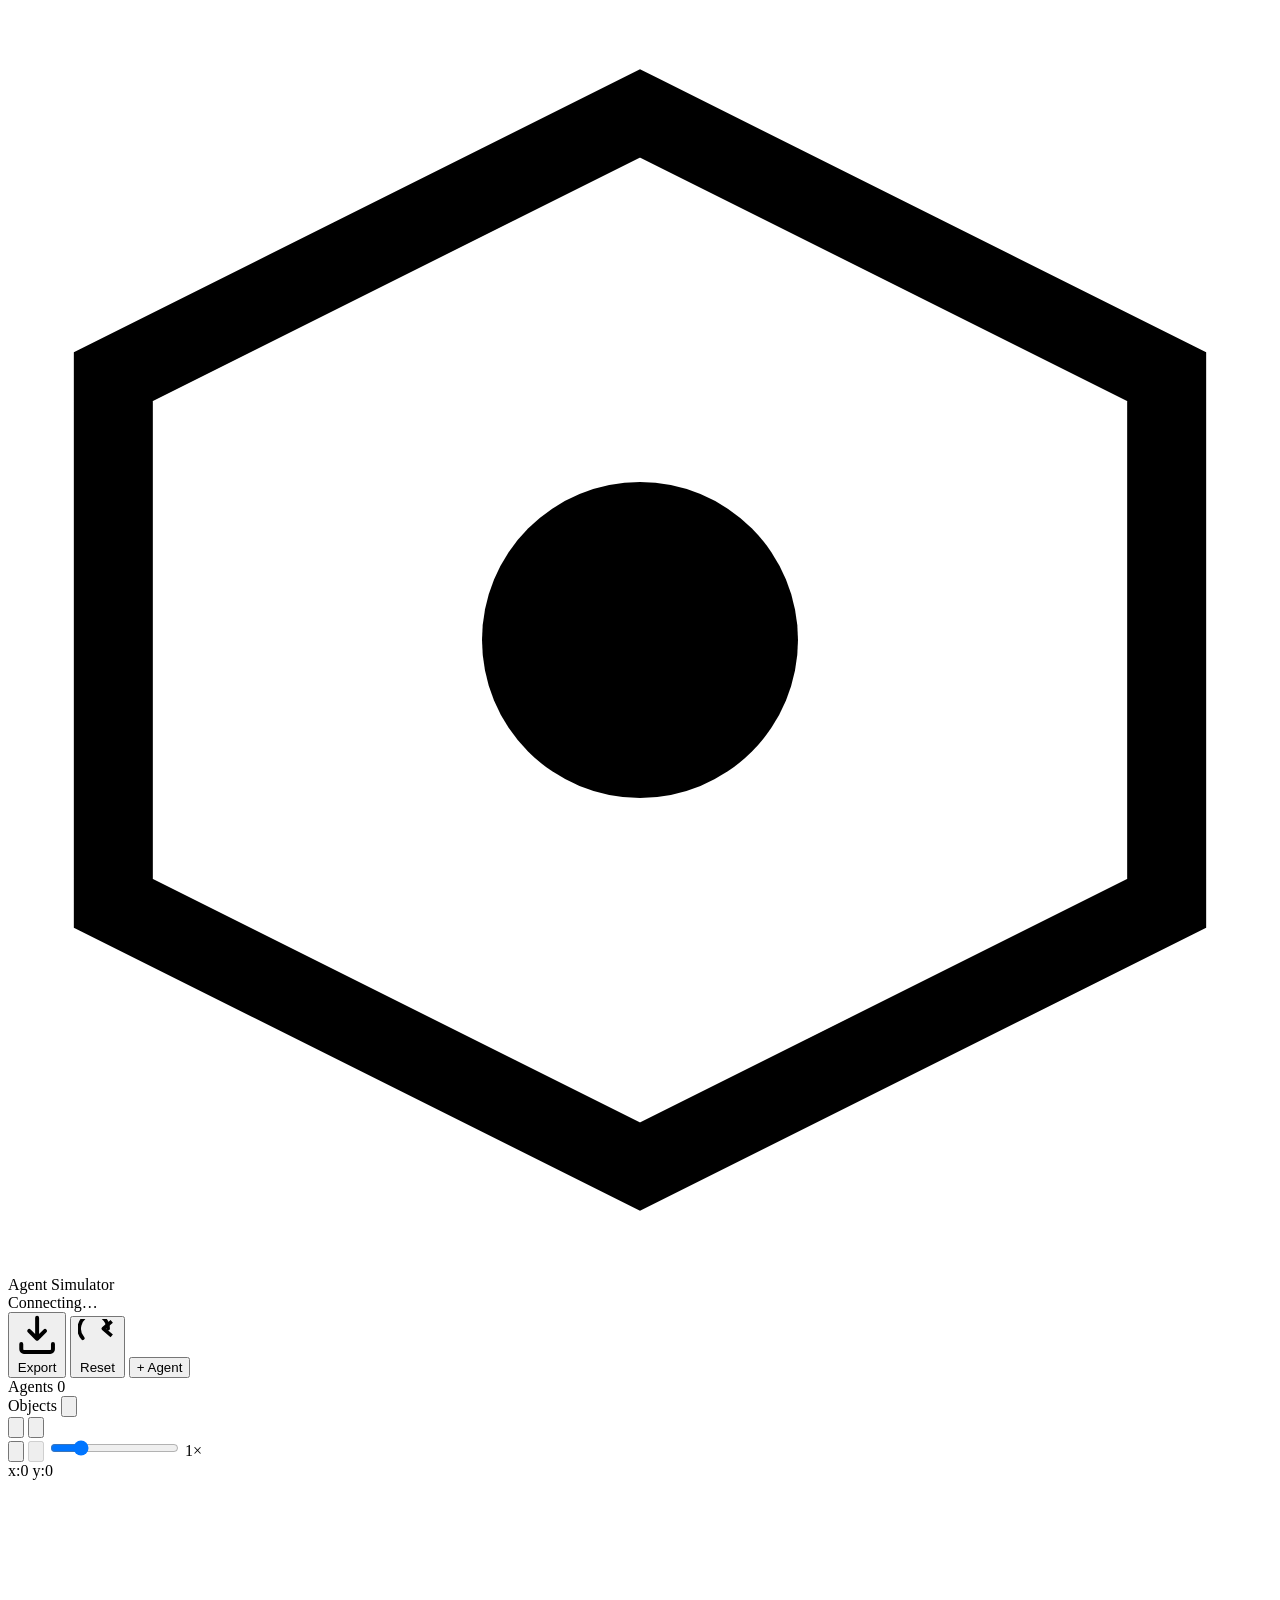
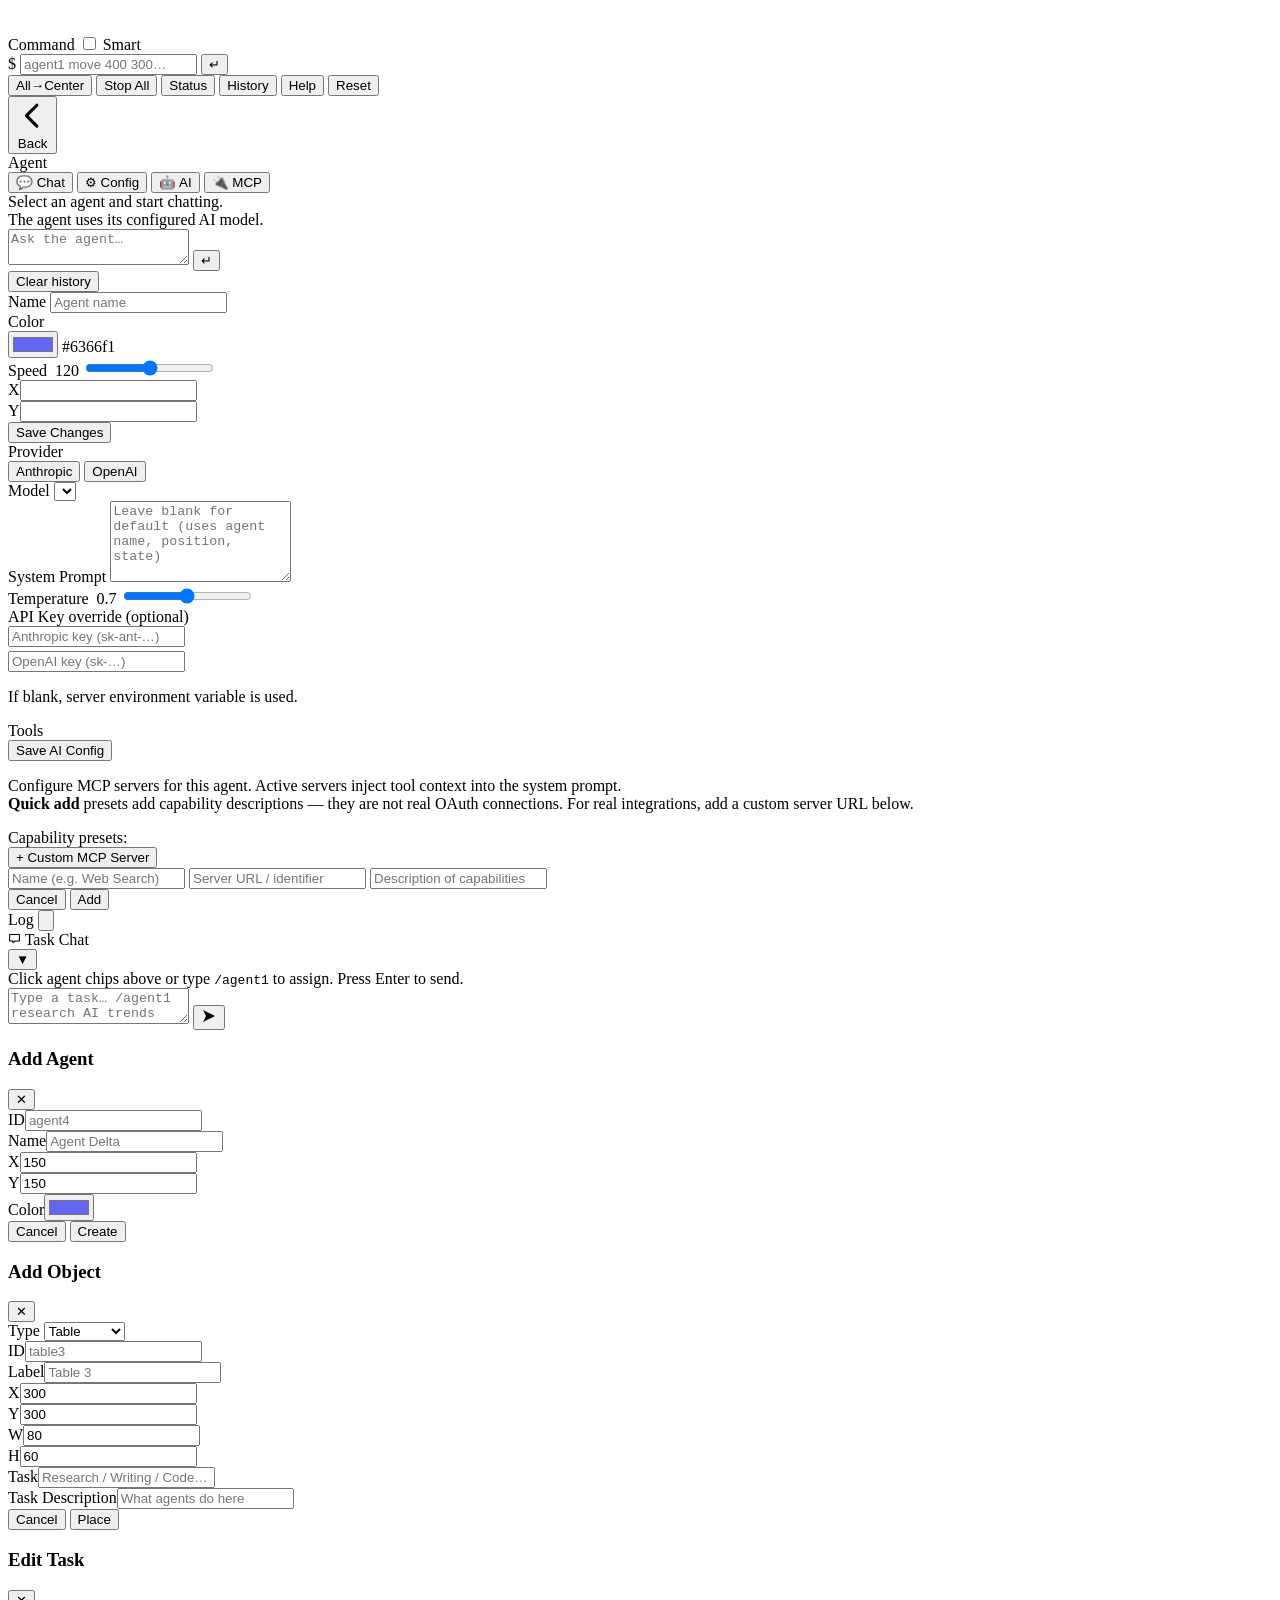
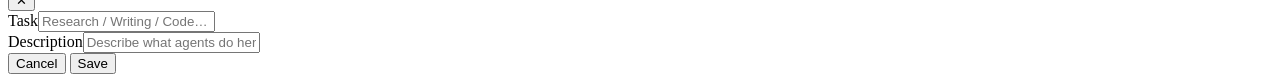
==== frontend/index.html @ c1dd329c "update project" ====
<!DOCTYPE html>
<html lang="en">
<head>
<meta charset="UTF-8"/>
<meta name="viewport" content="width=device-width, initial-scale=1.0"/>
<title>Agent Simulator</title>
<link rel="icon" href="data:image/svg+xml,<svg xmlns='http://www.w3.org/2000/svg' viewBox='0 0 24 24'><polygon points='12,2 22,7 22,17 12,22 2,17 2,7' stroke='%236366f1' stroke-width='1.5' fill='%230f1117'/><circle cx='12' cy='12' r='3' fill='%236366f1'/></svg>"/>
<link rel="stylesheet" href="/static/styles.css"/>
</head>
<body>
<div class="app">

  <!-- ═══ HEADER ════════════════════════════════════════════════════ -->
  <header class="header">
    <div class="header-left">
      <div class="logo">
        <svg class="logo-icon" viewBox="0 0 24 24" fill="none">
          <polygon points="12,2 22,7 22,17 12,22 2,17 2,7" stroke="currentColor" stroke-width="1.5"/>
          <circle cx="12" cy="12" r="3" fill="currentColor"/>
        </svg>
        <span>Agent Simulator</span>
      </div>
      <div class="conn-badge">
        <span class="conn-dot" id="connDot"></span>
        <span id="connLabel">Connecting…</span>
      </div>
    </div>
    <div class="header-right">
      <button class="hdr-btn" onclick="App.exportHistory()">
        <svg viewBox="0 0 16 16"><path d="M8 1v8M5 6l3 3 3-3M2 11v2a1 1 0 001 1h10a1 1 0 001-1v-2" stroke="currentColor" stroke-width="1.5" stroke-linecap="round" stroke-linejoin="round" fill="none"/></svg>
        Export
      </button>
      <button class="hdr-btn" onclick="App.resetScene()">
        <svg viewBox="0 0 16 16"><path d="M2 8a6 6 0 1110.5-4" stroke="currentColor" stroke-width="1.5" stroke-linecap="round" fill="none"/><polyline points="14,1 10.5,4 14,7" stroke="currentColor" stroke-width="1.5" stroke-linejoin="round" fill="none"/></svg>
        Reset
      </button>
      <button class="hdr-btn primary" onclick="UI.openModal('addAgentModal')">+ Agent</button>
    </div>
  </header>

  <!-- ═══ BODY ═══════════════════════════════════════════════════════ -->
  <div class="body">

    <!-- ─── LEFT SIDEBAR ──────────────────────────────────────────── -->
    <aside class="sidebar sidebar-left">

      <div class="panel">
        <div class="panel-hdr">
          <span class="panel-title">Agents</span>
          <span class="badge" id="agentCount">0</span>
        </div>
        <div class="agent-list" id="agentList"></div>
      </div>

      <div class="panel">
        <div class="panel-hdr">
          <span class="panel-title">Objects</span>
          <button class="icon-btn" onclick="UI.openModal('addObjModal')" title="Add object">
            <svg viewBox="0 0 16 16"><path d="M8 2v12M2 8h12" stroke="currentColor" stroke-width="1.5" stroke-linecap="round"/></svg>
          </button>
        </div>
        <div class="object-list" id="objectList"></div>
      </div>

    </aside>

    <!-- ─── CANVAS ────────────────────────────────────────────────── -->
    <section class="canvas-section">
      <div class="canvas-toolbar">
        <div class="tool-group" id="toolGroup">
          <button class="tool-btn active" data-tool="select" title="Select / click-to-move">
            <svg viewBox="0 0 16 16"><path d="M3 2l10 5.5-5 1.5-2 5z" stroke="currentColor" stroke-width="1.2" fill="none" stroke-linejoin="round"/></svg>
          </button>
          <button class="tool-btn" data-tool="drag" title="Drag objects">
            <svg viewBox="0 0 16 16"><path d="M8 2v3M8 11v3M2 8h3M11 8h3" stroke="currentColor" stroke-width="1.3" stroke-linecap="round"/></svg>
          </button>
        </div>
        <div class="playback-group">
          <button class="tool-btn" id="recBtn" onclick="Rec.toggleRecord()" title="Record">
            <svg viewBox="0 0 16 16"><circle cx="8" cy="8" r="4" fill="currentColor"/></svg>
          </button>
          <button class="tool-btn" id="playBtn" onclick="Rec.togglePlay()" title="Replay" disabled>
            <svg viewBox="0 0 16 16"><polygon points="4,2 13,8 4,14" fill="currentColor"/></svg>
          </button>
          <input class="speed-range" id="speedRange" type="range" min="0.25" max="4" step="0.25" value="1" oninput="Rec.setSpeed(this.value)"/>
          <span class="speed-val" id="speedVal">1×</span>
        </div>
        <div class="canvas-coord" id="canvasCoord">x:0 y:0</div>
      </div>
      <div class="canvas-wrap" id="canvasWrap">
        <canvas id="scene"></canvas>
      </div>
    </section>

    <!-- ─── RIGHT SIDEBAR ─────────────────────────────────────────── -->
    <aside class="sidebar sidebar-right" id="rightSidebar">

      <!-- Command panel (default) -->
      <div id="cmdPanelWrap">
        <div class="panel cmd-panel">
          <div class="panel-hdr">
            <span class="panel-title">Command</span>
            <label class="smart-toggle" title="AI natural language mode">
              <input type="checkbox" id="smartToggle"/>
              <span class="smart-slider"></span>
              <span class="smart-label">Smart</span>
            </label>
          </div>
          <div class="cmd-input-wrap">
            <span class="cmd-prompt">$</span>
            <input id="cmdInput" type="text" spellcheck="false" autocomplete="off"
                   placeholder="agent1 move 400 300…"/>
            <button class="cmd-run" id="cmdRunBtn" onclick="App.execCmd()">↵</button>
          </div>
          <div class="quick-grid">
            <button class="q-btn" onclick="UI.fill('all move 400 300')">All→Center</button>
            <button class="q-btn" onclick="UI.fill('all stop')">Stop All</button>
            <button class="q-btn" onclick="UI.fill('status')">Status</button>
            <button class="q-btn" onclick="UI.fill('history')">History</button>
            <button class="q-btn" onclick="UI.fill('help')">Help</button>
            <button class="q-btn" onclick="UI.fill('reset')">Reset</button>
          </div>
        </div>
      </div>

      <!-- Agent panel (shown when agent selected) -->
      <div class="agent-panel hidden" id="agentPanel">
        <!-- Panel header -->
        <div class="ap-hdr">
          <button class="ap-back" onclick="AP.close()">
            <svg viewBox="0 0 16 16"><path d="M10 3L5 8l5 5" stroke="currentColor" stroke-width="1.5" stroke-linecap="round" stroke-linejoin="round" fill="none"/></svg>
            Back
          </button>
          <div class="ap-identity">
            <span class="ap-dot" id="apDot"></span>
            <div>
              <div class="ap-name" id="apName">Agent</div>
              <div class="ap-id"   id="apId"></div>
            </div>
          </div>
        </div>

        <!-- Tabs -->
        <nav class="ap-tabs">
          <button class="ap-tab active" data-tab="chat">💬 Chat</button>
          <button class="ap-tab" data-tab="config">⚙ Config</button>
          <button class="ap-tab" data-tab="ai">🤖 AI</button>
          <button class="ap-tab" data-tab="mcp">🔌 MCP</button>
        </nav>

        <!-- ── Chat pane ── -->
        <div class="ap-pane" id="ap-chat">
          <div class="chat-msgs" id="chatMsgs">
            <div class="chat-welcome">
              Select an agent and start chatting.<br/>
              The agent uses its configured AI model.
            </div>
          </div>
          <div class="chat-bar">
            <textarea id="chatIn" rows="2" placeholder="Ask the agent…"></textarea>
            <button class="chat-send" id="chatSendBtn" onclick="AP.sendChat()">↵</button>
          </div>
          <button class="chat-clear-btn" onclick="AP.clearChat()">Clear history</button>
        </div>

        <!-- ── Config pane ── -->
        <div class="ap-pane hidden" id="ap-config">
          <div class="pane-scroll">
            <div class="cfg-field">
              <label>Name</label>
              <input id="cfgName" type="text" placeholder="Agent name"/>
            </div>
            <div class="cfg-field">
              <label>Color</label>
              <div class="color-row">
                <input id="cfgColor" type="color" value="#6366f1"/>
                <span id="cfgColorVal" class="color-val">#6366f1</span>
              </div>
            </div>
            <div class="cfg-field">
              <label>Speed &nbsp;<span class="cfg-val" id="cfgSpeedVal">120</span></label>
              <input id="cfgSpeed" type="range" min="20" max="400" step="10"
                     oninput="document.getElementById('cfgSpeedVal').textContent=this.value"/>
            </div>
            <div class="cfg-field-row">
              <div class="cfg-field"><label>X</label><input id="cfgX" type="number"/></div>
              <div class="cfg-field"><label>Y</label><input id="cfgY" type="number"/></div>
            </div>
            <button class="save-btn" onclick="AP.saveConfig()">Save Changes</button>
          </div>
        </div>

        <!-- ── AI pane ── -->
        <div class="ap-pane hidden" id="ap-ai">
          <div class="pane-scroll">
            <div class="cfg-field">
              <label>Provider</label>
              <div class="provider-btns" id="providerBtns">
                <button class="prov-btn active" data-p="claude" onclick="AP.setProvider('claude')">Anthropic</button>
                <button class="prov-btn" data-p="openai" onclick="AP.setProvider('openai')">OpenAI</button>
              </div>
            </div>
            <div class="cfg-field">
              <label>Model</label>
              <select id="aiModelSel" class="full-select"></select>
            </div>
            <div class="cfg-field">
              <label>System Prompt</label>
              <textarea id="aiSysPrompt" rows="5"
                        placeholder="Leave blank for default (uses agent name, position, state)"></textarea>
            </div>
            <div class="cfg-field">
              <label>Temperature &nbsp;<span class="cfg-val" id="aiTempVal">0.7</span></label>
              <input id="aiTemp" type="range" min="0" max="1" step="0.05"
                     oninput="document.getElementById('aiTempVal').textContent=parseFloat(this.value).toFixed(2)"/>
            </div>
            <div class="cfg-field">
              <label>API Key override <span class="label-hint">(optional)</span></label>
              <div class="key-row">
                <input id="aiKeyClaude" type="password" placeholder="Anthropic key (sk-ant-…)"/>
              </div>
              <div class="key-row" style="margin-top:4px">
                <input id="aiKeyOpenai" type="password" placeholder="OpenAI key (sk-…)"/>
              </div>
              <p class="field-hint">If blank, server environment variable is used.</p>
            </div>
            <div class="cfg-field">
              <label>Tools</label>
              <div class="tools-list" id="aiToolsList"></div>
            </div>
            <button class="save-btn" onclick="AP.saveAI()">Save AI Config</button>
          </div>
        </div>

        <!-- ── MCP pane ── -->
        <div class="ap-pane hidden" id="ap-mcp">
          <div class="pane-scroll">
            <p class="mcp-desc">
              Configure MCP servers for this agent. Active servers inject tool context into the system prompt.<br/>
              <strong>Quick add</strong> presets add capability descriptions — they are not real OAuth connections. For real integrations, add a custom server URL below.
            </p>
            <div class="mcp-presets-wrap">
              <div class="mcp-presets-label">Capability presets:</div>
              <div class="mcp-presets" id="mcpPresets"></div>
            </div>
            <div class="mcp-list" id="mcpList"></div>
            <button class="mcp-add-btn" onclick="AP.toggleMcpForm()">+ Custom MCP Server</button>
            <div class="mcp-form hidden" id="mcpForm">
              <input id="mcpFName" placeholder="Name (e.g. Web Search)"/>
              <input id="mcpFUrl"  placeholder="Server URL / identifier"/>
              <input id="mcpFDesc" placeholder="Description of capabilities"/>
              <div class="mcp-form-row">
                <button onclick="AP.hideMcpForm()">Cancel</button>
                <button class="primary" onclick="AP.addMcp()">Add</button>
              </div>
            </div>
          </div>
        </div>
      </div><!-- /agentPanel -->

      <!-- Log (always visible) -->
      <div class="panel log-panel">
        <div class="panel-hdr">
          <span class="panel-title">Log</span>
          <button class="icon-btn" onclick="UI.clearLog()" title="Clear log">
            <svg viewBox="0 0 16 16"><path d="M3 4h10M6 4V2h4v2M5 4v8a1 1 0 001 1h4a1 1 0 001-1V4" stroke="currentColor" stroke-width="1.3" stroke-linecap="round" stroke-linejoin="round" fill="none"/></svg>
          </button>
        </div>
        <div class="log-list" id="logList"></div>
      </div>

    </aside><!-- /rightSidebar -->
  </div><!-- /workspace -->

  <!-- ═══ BOTTOM TASK CHAT ════════════════════════════════════════════ -->
  <div class="bottom-panel" id="bottomPanel">
    <div class="bp-topbar">
      <div class="bp-title">
        <svg viewBox="0 0 16 16" width="13" height="13" fill="none"><path d="M2 3h12v8H9l-3 2v-2H2z" stroke="currentColor" stroke-width="1.3" stroke-linejoin="round"/></svg>
        Task Chat
      </div>
      <div class="bp-agent-chips" id="bpAgentChips"></div>
      <button class="bp-toggle" id="bpToggle" title="Collapse / expand">▼</button>
    </div>
    <div class="bp-body" id="bpBody">
      <div class="bp-msgs" id="bpMsgs">
        <div class="bp-welcome">Click agent chips above or type <code>/agent1</code> to assign. Press Enter to send.</div>
      </div>
      <div class="bp-input-row">
        <div class="bp-pills" id="bpPills"></div>
        <textarea id="bpInput" rows="2" placeholder="Type a task… /agent1 research AI trends   /agent1 /agent2 write a report"></textarea>
        <button class="bp-send" id="bpSend">
          <svg viewBox="0 0 16 16" width="16" height="16"><path d="M14 8L2 2l3 6-3 6z" fill="currentColor"/></svg>
        </button>
      </div>
    </div>
  </div>

</div><!-- /app -->

<!-- ═══ MODALS ══════════════════════════════════════════════════════════ -->

<!-- Add Agent -->
<div class="modal-backdrop hidden" id="addAgentModal" onclick="UI.closeModal('addAgentModal')">
  <div class="modal-box" onclick="event.stopPropagation()">
    <div class="modal-hdr"><h3>Add Agent</h3><button onclick="UI.closeModal('addAgentModal')">✕</button></div>
    <div class="form-field"><label>ID</label><input id="fAgentId" placeholder="agent4"/></div>
    <div class="form-field"><label>Name</label><input id="fAgentName" placeholder="Agent Delta"/></div>
    <div class="form-row">
      <div class="form-field"><label>X</label><input id="fAgentX" type="number" value="150"/></div>
      <div class="form-field"><label>Y</label><input id="fAgentY" type="number" value="150"/></div>
    </div>
    <div class="form-field"><label>Color</label><input id="fAgentColor" type="color" value="#6366f1"/></div>
    <div class="modal-actions">
      <button class="btn-cancel" onclick="UI.closeModal('addAgentModal')">Cancel</button>
      <button class="btn-confirm" onclick="App.createAgent()">Create</button>
    </div>
  </div>
</div>

<!-- Add Object -->
<div class="modal-backdrop hidden" id="addObjModal" onclick="UI.closeModal('addObjModal')">
  <div class="modal-box" onclick="event.stopPropagation()">
    <div class="modal-hdr"><h3>Add Object</h3><button onclick="UI.closeModal('addObjModal')">✕</button></div>
    <div class="form-field">
      <label>Type</label>
      <select id="fObjType">
        <option value="table">Table</option>
        <option value="computer">Computer</option>
        <option value="chair">Chair</option>
        <option value="wall">Wall</option>
        <option value="door">Door</option>
        <option value="box">Box</option>
      </select>
    </div>
    <div class="form-field"><label>ID</label><input id="fObjId" placeholder="table3"/></div>
    <div class="form-field"><label>Label</label><input id="fObjLabel" placeholder="Table 3"/></div>
    <div class="form-row">
      <div class="form-field"><label>X</label><input id="fObjX" type="number" value="300"/></div>
      <div class="form-field"><label>Y</label><input id="fObjY" type="number" value="300"/></div>
    </div>
    <div class="form-row">
      <div class="form-field"><label>W</label><input id="fObjW" type="number" value="80"/></div>
      <div class="form-field"><label>H</label><input id="fObjH" type="number" value="60"/></div>
    </div>
    <div class="form-field"><label>Task</label><input id="fObjTask" placeholder="Research / Writing / Code…"/></div>
    <div class="form-field"><label>Task Description</label><input id="fObjTaskDesc" placeholder="What agents do here"/></div>
    <div class="modal-actions">
      <button class="btn-cancel" onclick="UI.closeModal('addObjModal')">Cancel</button>
      <button class="btn-confirm" onclick="App.createObject()">Place</button>
    </div>
  </div>
</div>

<!-- Edit Object Task -->
<div class="modal-backdrop hidden" id="editTaskModal" onclick="UI.closeModal('editTaskModal')">
  <div class="modal-box" onclick="event.stopPropagation()">
    <div class="modal-hdr"><h3>Edit Task</h3><button onclick="UI.closeModal('editTaskModal')">✕</button></div>
    <input type="hidden" id="etObjId"/>
    <div class="form-field"><label>Task</label><input id="etTask" placeholder="Research / Writing / Code…"/></div>
    <div class="form-field"><label>Description</label><input id="etTaskDesc" placeholder="Describe what agents do here"/></div>
    <div class="modal-actions">
      <button class="btn-cancel" onclick="UI.closeModal('editTaskModal')">Cancel</button>
      <button class="btn-confirm" onclick="App.saveObjectTask()">Save</button>
    </div>
  </div>
</div>

<script src="/static/script.js?v=9"></script>
</body>
</html>
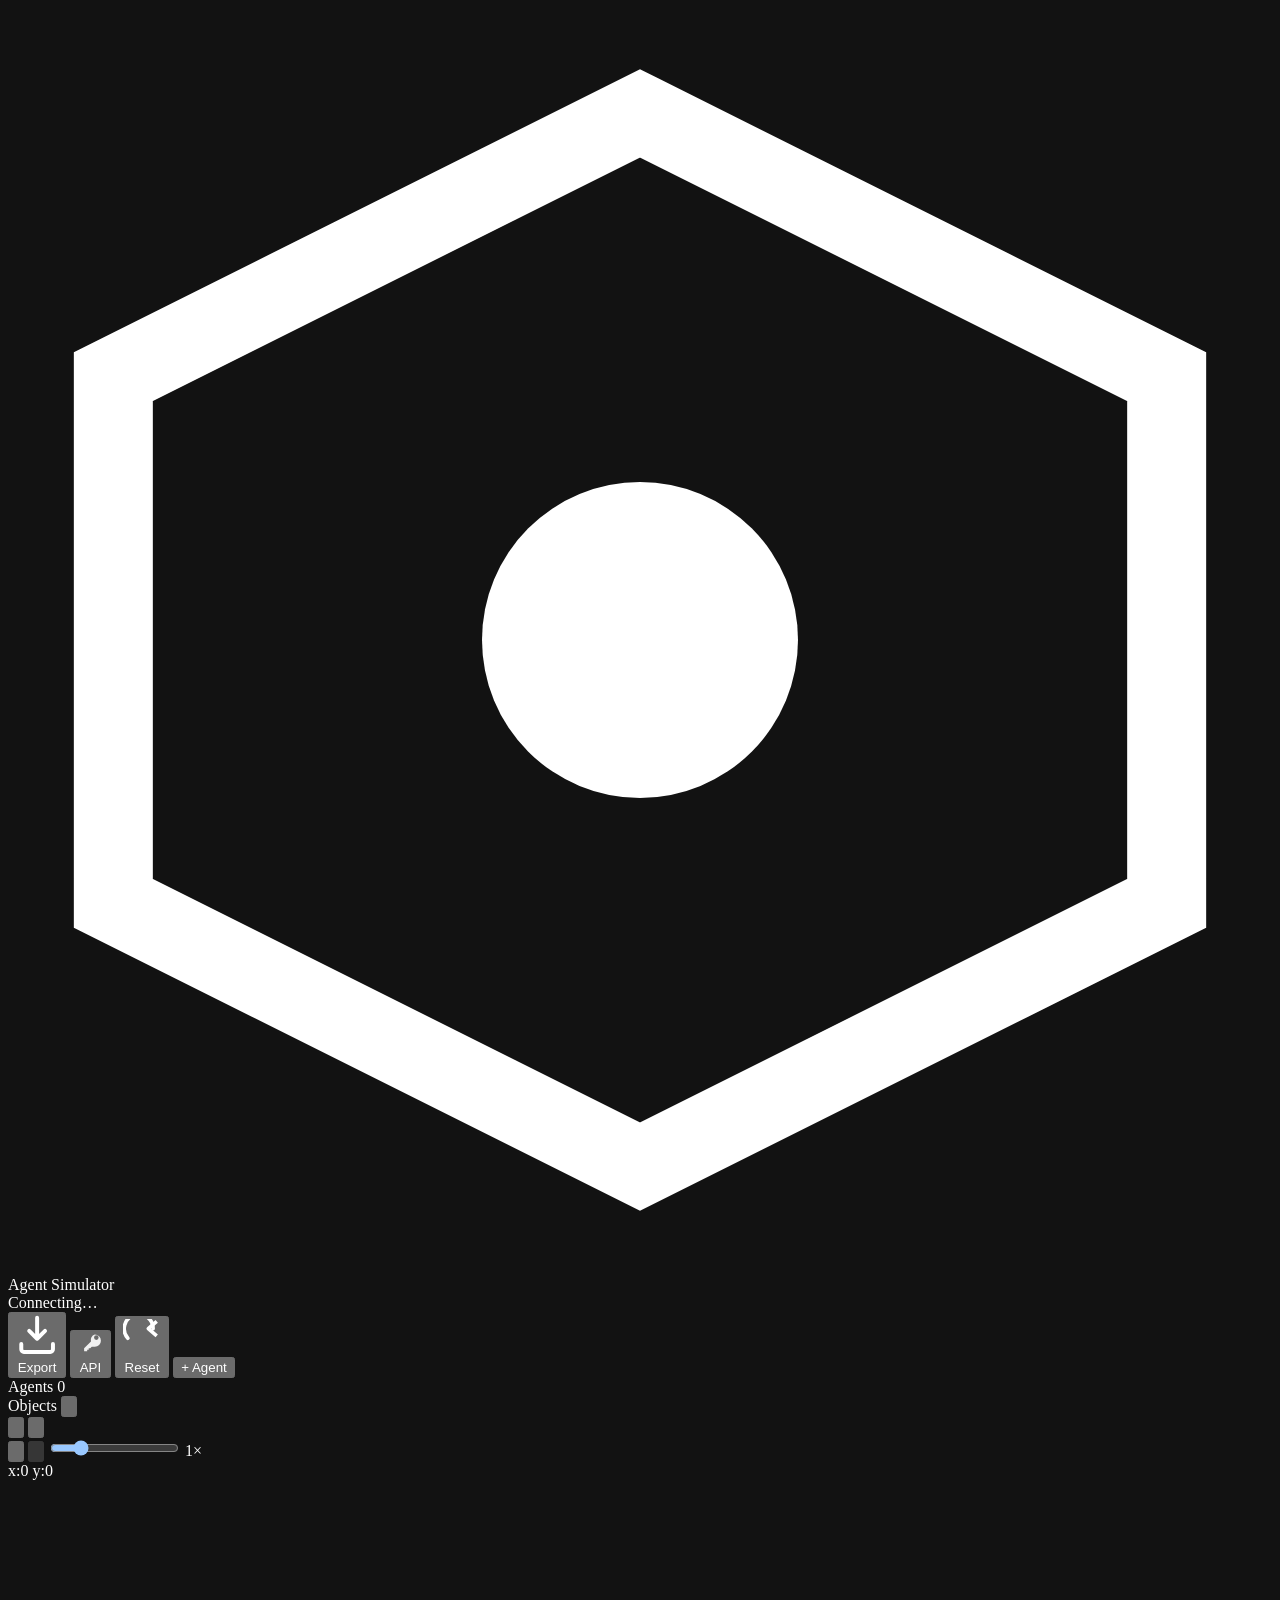
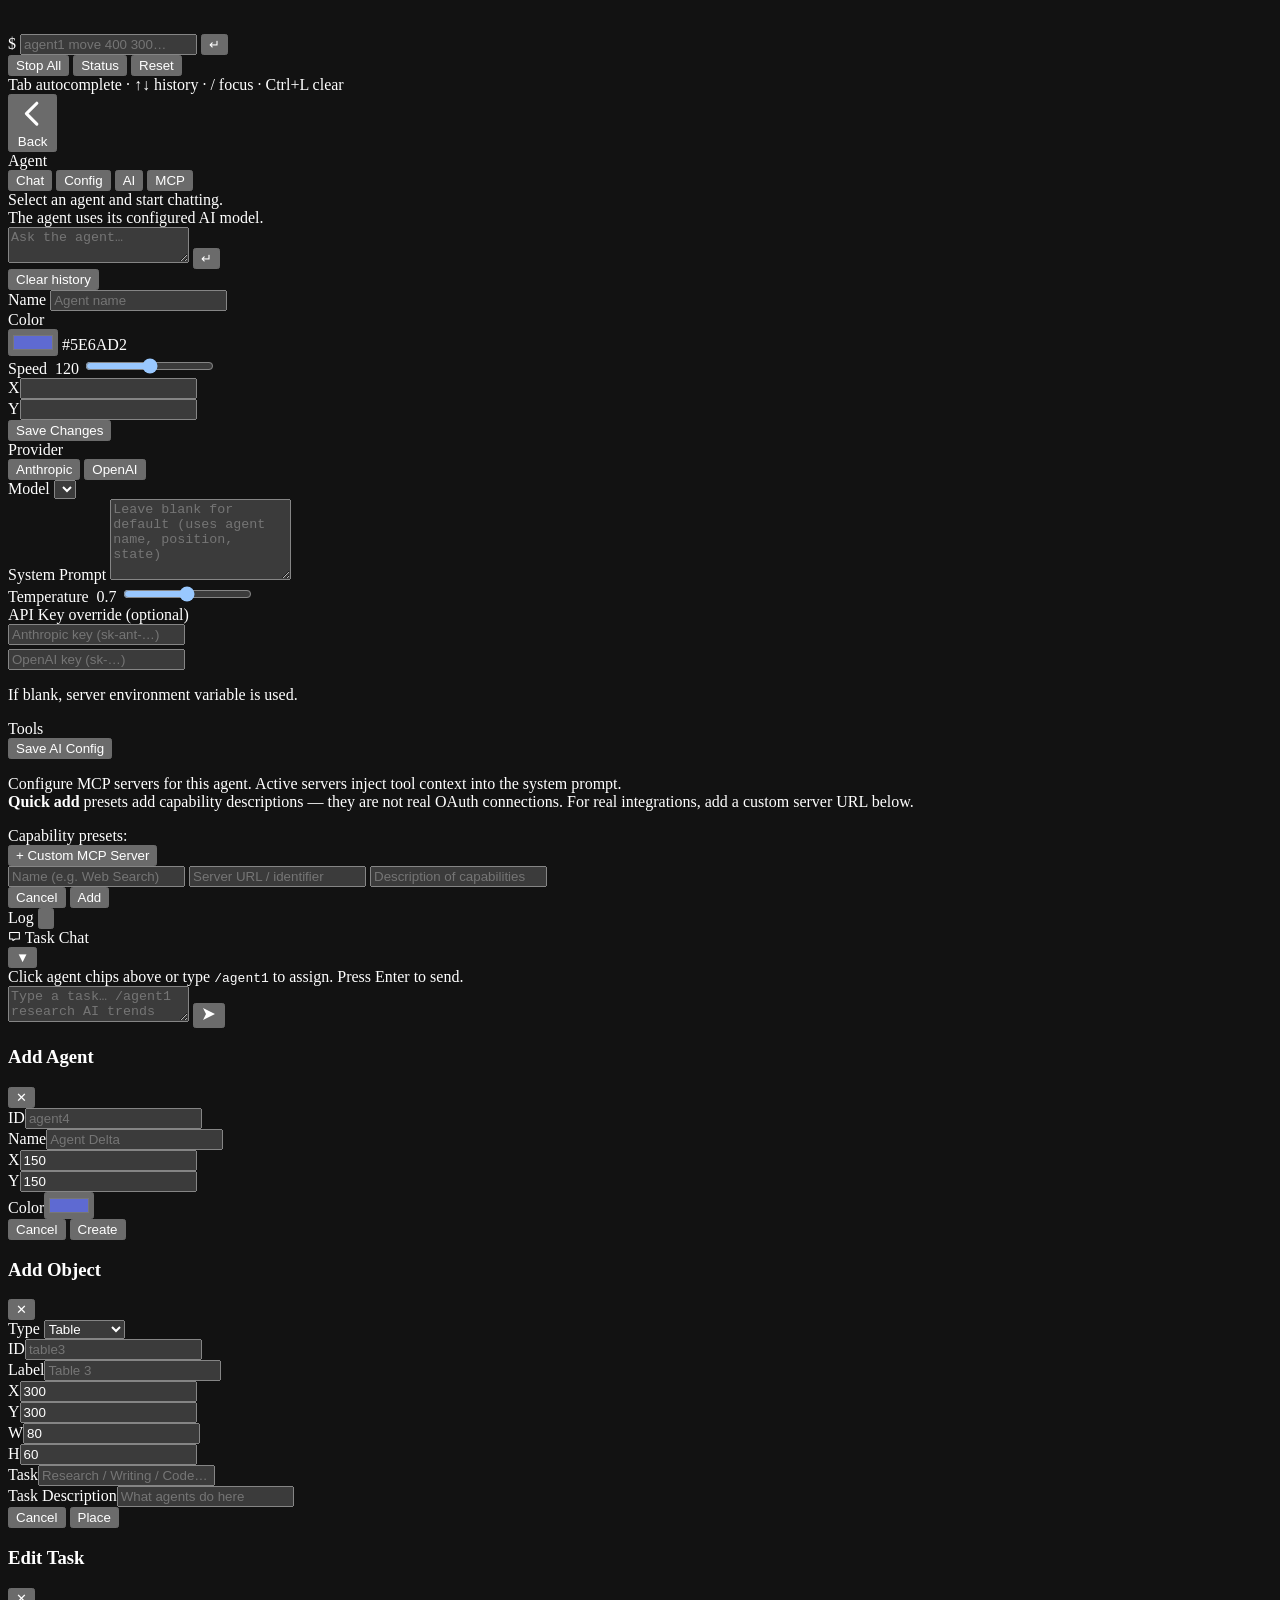
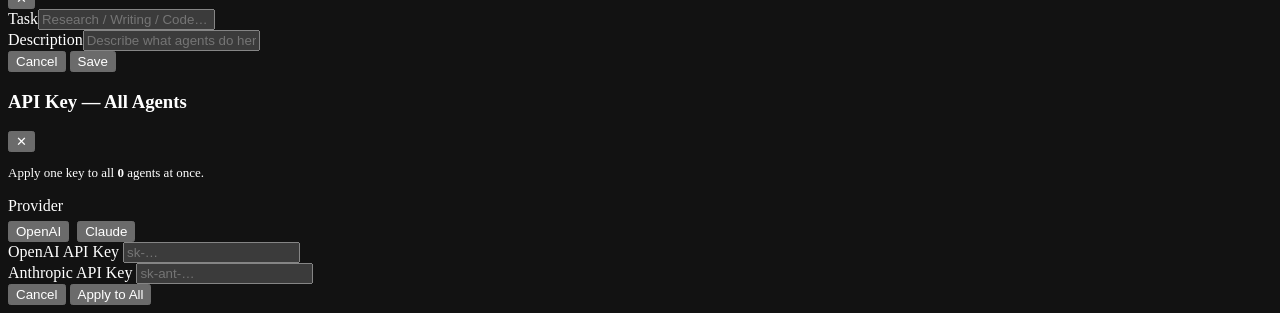
==== commit ea9efd2b: "new update2" ====
--- a/frontend/index.html
+++ b/frontend/index.html
@@ -4,7 +4,11 @@
 <meta charset="UTF-8"/>
 <meta name="viewport" content="width=device-width, initial-scale=1.0"/>
 <title>Agent Simulator</title>
-<link rel="icon" href="data:image/svg+xml,<svg xmlns='http://www.w3.org/2000/svg' viewBox='0 0 24 24'><polygon points='12,2 22,7 22,17 12,22 2,17 2,7' stroke='%236366f1' stroke-width='1.5' fill='%230f1117'/><circle cx='12' cy='12' r='3' fill='%236366f1'/></svg>"/>
+<link rel="icon" href="data:image/svg+xml,<svg xmlns='http://www.w3.org/2000/svg' viewBox='0 0 24 24'><polygon points='12,2 22,7 22,17 12,22 2,17 2,7' stroke='%237B6CF6' stroke-width='1.5' fill='none'/><circle cx='12' cy='12' r='3' fill='%237B6CF6'/></svg>"/>
+<meta name="color-scheme" content="dark"/>
+<link rel="preconnect" href="https://fonts.googleapis.com">
+<link rel="preconnect" href="https://fonts.gstatic.com" crossorigin>
+<link href="https://fonts.googleapis.com/css2?family=Inter:ital,opsz,wght@0,14..32,100..900;1,14..32,100..900&display=swap" rel="stylesheet">
 <link rel="stylesheet" href="/static/styles.css"/>
 </head>
 <body>
@@ -30,6 +34,10 @@
         <svg viewBox="0 0 16 16"><path d="M8 1v8M5 6l3 3 3-3M2 11v2a1 1 0 001 1h10a1 1 0 001-1v-2" stroke="currentColor" stroke-width="1.5" stroke-linecap="round" stroke-linejoin="round" fill="none"/></svg>
         Export
       </button>
+      <button class="hdr-btn" onclick="App.openGlobalApi()">
+        <svg viewBox="0 0 16 16"><path d="M11 1a4 4 0 010 8H9l-1 1H7v1H6v1H4v-2l4.5-4.5A4 4 0 0111 1zm1 3.5a1.5 1.5 0 100-3 1.5 1.5 0 000 3z" fill="currentColor" fill-rule="evenodd" clip-rule="evenodd" opacity=".9"/></svg>
+        API
+      </button>
       <button class="hdr-btn" onclick="App.resetScene()">
         <svg viewBox="0 0 16 16"><path d="M2 8a6 6 0 1110.5-4" stroke="currentColor" stroke-width="1.5" stroke-linecap="round" fill="none"/><polyline points="14,1 10.5,4 14,7" stroke="currentColor" stroke-width="1.5" stroke-linejoin="round" fill="none"/></svg>
         Reset
@@ -44,23 +52,21 @@
     <!-- ─── LEFT SIDEBAR ──────────────────────────────────────────── -->
     <aside class="sidebar sidebar-left">
 
-      <div class="panel">
-        <div class="panel-hdr">
-          <span class="panel-title">Agents</span>
-          <span class="badge" id="agentCount">0</span>
-        </div>
-        <div class="agent-list" id="agentList"></div>
-      </div>
-
-      <div class="panel">
-        <div class="panel-hdr">
-          <span class="panel-title">Objects</span>
-          <button class="icon-btn" onclick="UI.openModal('addObjModal')" title="Add object">
-            <svg viewBox="0 0 16 16"><path d="M8 2v12M2 8h12" stroke="currentColor" stroke-width="1.5" stroke-linecap="round"/></svg>
-          </button>
-        </div>
-        <div class="object-list" id="objectList"></div>
-      </div>
+      <div class="sect-hdr">
+        <span>Agents</span>
+        <span class="badge" id="agentCount">0</span>
+      </div>
+      <div class="agent-list" id="agentList"></div>
+
+      <div class="sect-divider"></div>
+
+      <div class="sect-hdr">
+        <span>Objects</span>
+        <button class="icon-btn" onclick="UI.openModal('addObjModal')" title="Add object">
+          <svg viewBox="0 0 16 16"><path d="M8 2v12M2 8h12" stroke="currentColor" stroke-width="1.5" stroke-linecap="round"/></svg>
+        </button>
+      </div>
+      <div class="object-list" id="objectList"></div>
 
     </aside>
 
@@ -98,14 +104,6 @@
       <!-- Command panel (default) -->
       <div id="cmdPanelWrap">
         <div class="panel cmd-panel">
-          <div class="panel-hdr">
-            <span class="panel-title">Command</span>
-            <label class="smart-toggle" title="AI natural language mode">
-              <input type="checkbox" id="smartToggle"/>
-              <span class="smart-slider"></span>
-              <span class="smart-label">Smart</span>
-            </label>
-          </div>
           <div class="cmd-input-wrap">
             <span class="cmd-prompt">$</span>
             <input id="cmdInput" type="text" spellcheck="false" autocomplete="off"
@@ -113,13 +111,11 @@
             <button class="cmd-run" id="cmdRunBtn" onclick="App.execCmd()">↵</button>
           </div>
           <div class="quick-grid">
-            <button class="q-btn" onclick="UI.fill('all move 400 300')">All→Center</button>
-            <button class="q-btn" onclick="UI.fill('all stop')">Stop All</button>
+            <button class="q-btn q-btn--primary" onclick="UI.fill('all stop')">Stop All</button>
             <button class="q-btn" onclick="UI.fill('status')">Status</button>
-            <button class="q-btn" onclick="UI.fill('history')">History</button>
-            <button class="q-btn" onclick="UI.fill('help')">Help</button>
-            <button class="q-btn" onclick="UI.fill('reset')">Reset</button>
-          </div>
+            <button class="q-btn q-btn--danger" onclick="UI.fill('reset')">Reset</button>
+          </div>
+          <div class="cmd-hints">Tab autocomplete · ↑↓ history · / focus · Ctrl+L clear</div>
         </div>
       </div>
 
@@ -142,10 +138,10 @@
 
         <!-- Tabs -->
         <nav class="ap-tabs">
-          <button class="ap-tab active" data-tab="chat">💬 Chat</button>
-          <button class="ap-tab" data-tab="config">⚙ Config</button>
-          <button class="ap-tab" data-tab="ai">🤖 AI</button>
-          <button class="ap-tab" data-tab="mcp">🔌 MCP</button>
+          <button class="ap-tab active" data-tab="chat">Chat</button>
+          <button class="ap-tab" data-tab="config">Config</button>
+          <button class="ap-tab" data-tab="ai">AI</button>
+          <button class="ap-tab" data-tab="mcp">MCP</button>
         </nav>
 
         <!-- ── Chat pane ── -->
@@ -173,8 +169,8 @@
             <div class="cfg-field">
               <label>Color</label>
               <div class="color-row">
-                <input id="cfgColor" type="color" value="#6366f1"/>
-                <span id="cfgColorVal" class="color-val">#6366f1</span>
+                <input id="cfgColor" type="color" value="#5E6AD2"/>
+                <span id="cfgColorVal" class="color-val">#5E6AD2</span>
               </div>
             </div>
             <div class="cfg-field">
@@ -274,6 +270,7 @@
 
   <!-- ═══ BOTTOM TASK CHAT ════════════════════════════════════════════ -->
   <div class="bottom-panel" id="bottomPanel">
+    <div class="bp-resize-handle" id="bpResizeHandle"></div>
     <div class="bp-topbar">
       <div class="bp-title">
         <svg viewBox="0 0 16 16" width="13" height="13" fill="none"><path d="M2 3h12v8H9l-3 2v-2H2z" stroke="currentColor" stroke-width="1.3" stroke-linejoin="round"/></svg>
@@ -283,6 +280,7 @@
       <button class="bp-toggle" id="bpToggle" title="Collapse / expand">▼</button>
     </div>
     <div class="bp-body" id="bpBody">
+      <div class="bp-timeline hidden" id="bpTimeline"></div>
       <div class="bp-msgs" id="bpMsgs">
         <div class="bp-welcome">Click agent chips above or type <code>/agent1</code> to assign. Press Enter to send.</div>
       </div>
@@ -310,7 +308,7 @@
       <div class="form-field"><label>X</label><input id="fAgentX" type="number" value="150"/></div>
       <div class="form-field"><label>Y</label><input id="fAgentY" type="number" value="150"/></div>
     </div>
-    <div class="form-field"><label>Color</label><input id="fAgentColor" type="color" value="#6366f1"/></div>
+    <div class="form-field"><label>Color</label><input id="fAgentColor" type="color" value="#5E6AD2"/></div>
     <div class="modal-actions">
       <button class="btn-cancel" onclick="UI.closeModal('addAgentModal')">Cancel</button>
       <button class="btn-confirm" onclick="App.createAgent()">Create</button>
@@ -366,6 +364,36 @@
   </div>
 </div>
 
-<script src="/static/script.js?v=9"></script>
+<!-- Global API Key -->
+<div class="modal-backdrop hidden" id="globalApiModal" onclick="UI.closeModal('globalApiModal')">
+  <div class="modal-box" onclick="event.stopPropagation()">
+    <div class="modal-hdr">
+      <h3>API Key — All Agents</h3>
+      <button onclick="UI.closeModal('globalApiModal')">✕</button>
+    </div>
+    <p style="font-size:13px;color:var(--text-2);margin-bottom:16px;">Apply one key to all <strong id="gApiAgentCount">0</strong> agents at once.</p>
+    <div class="form-field">
+      <label>Provider</label>
+      <div style="display:flex;gap:8px;margin-top:6px;">
+        <button class="prov-btn active" data-p="openai" onclick="App.setGlobalProv('openai')">OpenAI</button>
+        <button class="prov-btn" data-p="claude" onclick="App.setGlobalProv('claude')">Claude</button>
+      </div>
+    </div>
+    <div class="form-field" id="gApiKeyOpenaiField">
+      <label>OpenAI API Key</label>
+      <input id="gApiKeyOpenai" type="password" placeholder="sk-…" autocomplete="off"/>
+    </div>
+    <div class="form-field hidden" id="gApiKeyClaudeField">
+      <label>Anthropic API Key</label>
+      <input id="gApiKeyClaude" type="password" placeholder="sk-ant-…" autocomplete="off"/>
+    </div>
+    <div class="modal-actions">
+      <button class="btn-cancel" onclick="UI.closeModal('globalApiModal')">Cancel</button>
+      <button class="btn-confirm" onclick="App.saveGlobalApi()">Apply to All</button>
+    </div>
+  </div>
+</div>
+
+<script src="/static/script.js?v=18"></script>
 </body>
 </html>
